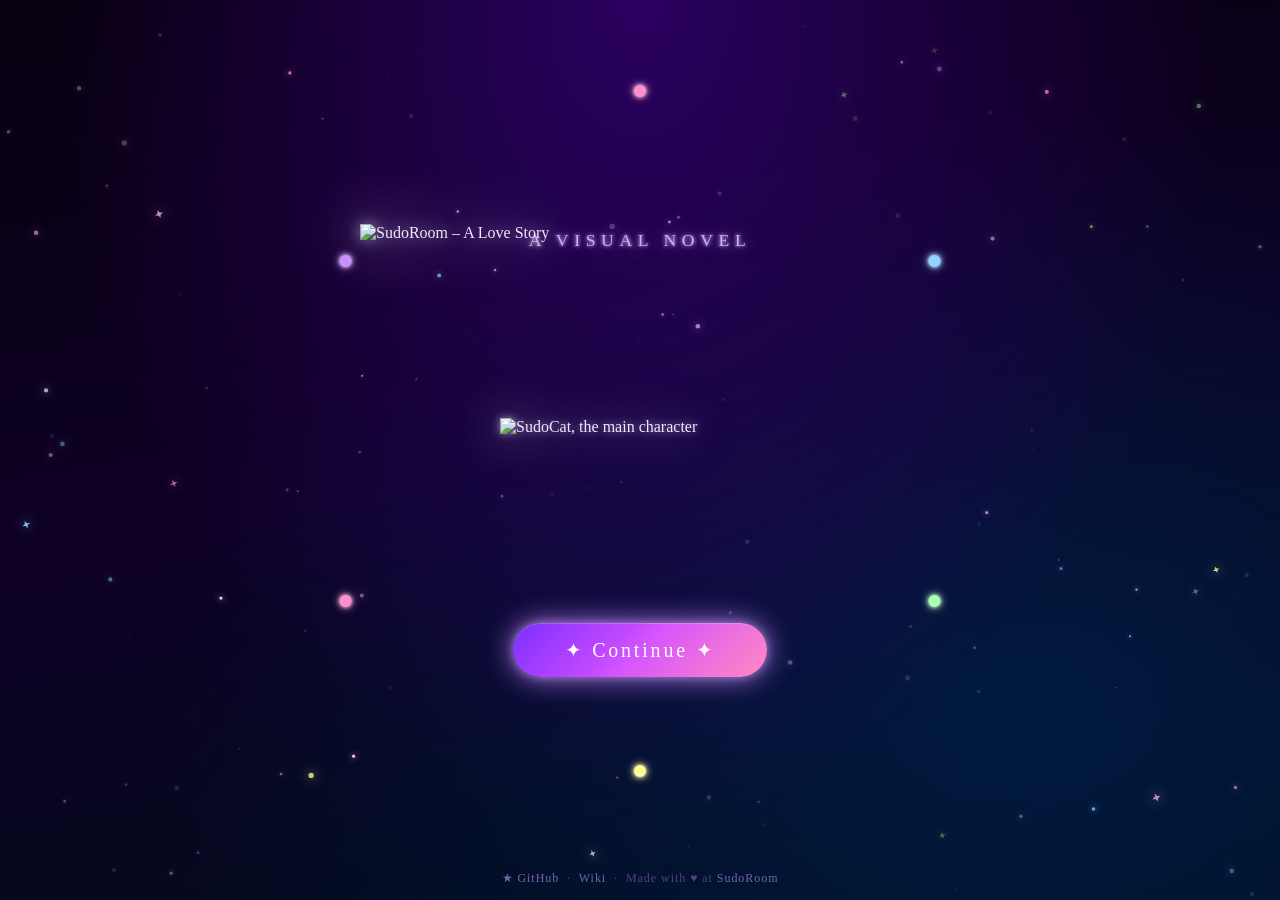
==== index.html @ d3a8534c "Add animated GitHub Pages splash page (index.html) Co-authored-by: romyilano <111032+romyilano@users" ====
<!DOCTYPE html>
<html lang="en">
<head>
  <meta charset="UTF-8" />
  <meta name="viewport" content="width=device-width, initial-scale=1.0" />
  <title>SudoRoom – A Love Story</title>
  <style>
    /* ── Base ───────────────────────────────────────────────── */
    *, *::before, *::after { box-sizing: border-box; margin: 0; padding: 0; }

    html, body {
      width: 100%; height: 100%;
      overflow: hidden;
      font-family: 'Georgia', serif;
      background: #0a0010;
      color: #f0e6ff;
    }

    /* ── Background scene ───────────────────────────────────── */
    #bg {
      position: fixed; inset: 0;
      background:
        radial-gradient(ellipse at 50% 0%, #2a0060 0%, transparent 65%),
        radial-gradient(ellipse at 80% 80%, #001a40 0%, transparent 60%),
        linear-gradient(170deg, #07000f 0%, #0e0025 50%, #000d1a 100%);
    }

    /* startpage art as a soft parallax layer */
    #scene-bg {
      position: fixed; inset: 0;
      background: url('game/images/backgrounds/startpage.png') center center / cover no-repeat;
      opacity: 0.18;
      mix-blend-mode: screen;
    }

    /* ── Sparkle canvas ─────────────────────────────────────── */
    #sparkle-canvas {
      position: fixed; inset: 0;
      pointer-events: none;
      z-index: 1;
    }

    /* ── Content wrapper ────────────────────────────────────── */
    #stage {
      position: relative;
      z-index: 10;
      width: 100%; height: 100%;
      display: flex;
      flex-direction: column;
      align-items: center;
      justify-content: center;
      gap: 0;
    }

    /* ── Title art ──────────────────────────────────────────── */
    #title-art {
      width: min(560px, 88vw);
      filter: drop-shadow(0 0 32px #b57bee) drop-shadow(0 0 8px #fff9);
      animation: titleFloat 6s ease-in-out infinite;
      user-select: none;
      margin-bottom: -12px;
    }

    @keyframes titleFloat {
      0%, 100% { transform: translateY(0px) rotate(-0.4deg); }
      50%       { transform: translateY(-14px) rotate(0.4deg); }
    }

    /* ── Subtitle ───────────────────────────────────────────── */
    #subtitle {
      font-size: clamp(0.85rem, 2vw, 1.1rem);
      letter-spacing: 0.32em;
      text-transform: uppercase;
      color: #d4aaff;
      text-shadow: 0 0 18px #b57bee, 0 0 4px #fff;
      animation: subtitlePulse 3s ease-in-out infinite;
      margin-bottom: 10px;
    }

    @keyframes subtitlePulse {
      0%, 100% { opacity: 0.85; }
      50%       { opacity: 1; text-shadow: 0 0 28px #e0aaff, 0 0 8px #fff; }
    }

    /* ── Cat character ──────────────────────────────────────── */
    #sudocat {
      width: min(280px, 52vw);
      filter: drop-shadow(0 0 24px #d4aaff99) drop-shadow(0 0 4px #fff8);
      animation: catFloat 5s ease-in-out infinite;
      user-select: none;
      margin-bottom: 8px;
    }

    @keyframes catFloat {
      0%, 100% { transform: translateY(0px) scale(1); }
      40%       { transform: translateY(-18px) scale(1.03); }
      80%       { transform: translateY(-6px) scale(0.98); }
    }

    /* ── Sparkle ring around the cat ───────────────────────── */
    .orbit-ring {
      position: absolute;
      width: min(340px, 64vw);
      height: min(340px, 64vw);
      border-radius: 50%;
      pointer-events: none;
      animation: orbitSpin 12s linear infinite;
    }

    .orbit-dot {
      position: absolute;
      top: -6px; left: calc(50% - 6px);
      width: 12px; height: 12px;
      border-radius: 50%;
    }

    .orbit-dot:nth-child(1)  { background: #ff8fcc; box-shadow: 0 0 10px #ff8fcc, 0 0 4px #fff; transform-origin: 6px calc(min(170px, 32vw) + 6px); transform: rotate(0deg)   translateY(calc(-1 * min(170px, 32vw))); }
    .orbit-dot:nth-child(2)  { background: #8fd4ff; box-shadow: 0 0 10px #8fd4ff, 0 0 4px #fff; transform-origin: 6px calc(min(170px, 32vw) + 6px); transform: rotate(60deg)  translateY(calc(-1 * min(170px, 32vw))); }
    .orbit-dot:nth-child(3)  { background: #aaffb0; box-shadow: 0 0 10px #aaffb0, 0 0 4px #fff; transform-origin: 6px calc(min(170px, 32vw) + 6px); transform: rotate(120deg) translateY(calc(-1 * min(170px, 32vw))); }
    .orbit-dot:nth-child(4)  { background: #fffb8f; box-shadow: 0 0 10px #fffb8f, 0 0 4px #fff; transform-origin: 6px calc(min(170px, 32vw) + 6px); transform: rotate(180deg) translateY(calc(-1 * min(170px, 32vw))); }
    .orbit-dot:nth-child(5)  { background: #ff8fcc; box-shadow: 0 0 10px #ff8fcc, 0 0 4px #fff; transform-origin: 6px calc(min(170px, 32vw) + 6px); transform: rotate(240deg) translateY(calc(-1 * min(170px, 32vw))); }
    .orbit-dot:nth-child(6)  { background: #c98fff; box-shadow: 0 0 10px #c98fff, 0 0 4px #fff; transform-origin: 6px calc(min(170px, 32vw) + 6px); transform: rotate(300deg) translateY(calc(-1 * min(170px, 32vw))); }

    @keyframes orbitSpin { to { transform: rotate(360deg); } }

    /* ── Cat + orbit wrapper ────────────────────────────────── */
    #cat-wrap {
      position: relative;
      display: flex;
      align-items: center;
      justify-content: center;
      width: min(340px, 64vw);
      height: min(340px, 64vw);
      margin-bottom: 4px;
    }
    #cat-wrap #sudocat {
      position: absolute;
    }

    /* ── CTA button ─────────────────────────────────────────── */
    #cta-btn {
      display: inline-block;
      padding: 0.75em 2.6em;
      font-size: clamp(1rem, 2.5vw, 1.25rem);
      font-family: 'Georgia', serif;
      letter-spacing: 0.14em;
      color: #fff;
      background: linear-gradient(135deg, #7b2fff 0%, #d44fff 50%, #ff6bb5 100%);
      border: none;
      border-radius: 999px;
      cursor: pointer;
      text-decoration: none;
      box-shadow: 0 0 28px #b57bee, 0 0 8px #fff6, inset 0 1px 0 #fff3;
      transition: transform 0.15s, box-shadow 0.15s;
      animation: btnGlow 2.5s ease-in-out infinite;
      position: relative;
      overflow: hidden;
      margin-top: 18px;
    }

    #cta-btn::before {
      content: '';
      position: absolute;
      inset: 0;
      background: linear-gradient(135deg, transparent 40%, #fff3 100%);
      border-radius: inherit;
      pointer-events: none;
    }

    #cta-btn:hover, #cta-btn:focus {
      transform: scale(1.07) translateY(-3px);
      box-shadow: 0 0 48px #d44fff, 0 0 16px #fff6;
      outline: none;
    }

    @keyframes btnGlow {
      0%, 100% { box-shadow: 0 0 28px #b57bee, 0 0 6px #fff4; }
      50%       { box-shadow: 0 0 52px #d44fff, 0 0 18px #fff6; }
    }

    /* ── Footer links ───────────────────────────────────────── */
    #footer {
      position: fixed;
      bottom: 14px;
      left: 0; right: 0;
      text-align: center;
      font-size: 0.75rem;
      letter-spacing: 0.08em;
      color: #9966cc88;
      z-index: 20;
    }

    #footer a {
      color: #c09dff99;
      text-decoration: none;
      transition: color 0.2s;
    }

    #footer a:hover { color: #e0aaff; }
  </style>
</head>
<body>

<!-- background layers -->
<div id="bg"></div>
<div id="scene-bg"></div>

<!-- animated sparkle canvas -->
<canvas id="sparkle-canvas"></canvas>

<!-- main content -->
<div id="stage">

  <!-- title logo -->
  <img id="title-art"
       src="images/SudoRoom_A_Love_Story.png"
       alt="SudoRoom – A Love Story" />

  <!-- subtitle -->
  <p id="subtitle">A Visual Novel</p>

  <!-- cat with orbit sparkles -->
  <div id="cat-wrap">
    <div class="orbit-ring">
      <span class="orbit-dot"></span>
      <span class="orbit-dot"></span>
      <span class="orbit-dot"></span>
      <span class="orbit-dot"></span>
      <span class="orbit-dot"></span>
      <span class="orbit-dot"></span>
    </div>
    <img id="sudocat"
         src="game/images/characters/sudocat/sudocat-normal.png"
         alt="SudoCat, the main character" />
  </div>

  <!-- CTA button -->
  <a id="cta-btn"
     href="https://romyilano.itch.io/sudoroom-a-love-story"
     target="_blank"
     rel="noopener noreferrer">
    ✦ Continue ✦
  </a>

</div>

<!-- footer -->
<footer id="footer">
  <a href="https://github.com/romyilano/SudoRoomRenPyGame" target="_blank" rel="noopener noreferrer">★ GitHub</a>
  &nbsp;·&nbsp;
  <a href="https://sudoroom.org/wiki/SudoRoomVisualNovelGame" target="_blank" rel="noopener noreferrer">Wiki</a>
  &nbsp;·&nbsp;
  Made with ♥ at&nbsp;<a href="https://sudoroom.org" target="_blank" rel="noopener noreferrer">SudoRoom</a>
</footer>

<script>
/* ── Sparkle particle system ─────────────────────────────────── */
(function () {
  'use strict';

  const canvas = document.getElementById('sparkle-canvas');
  const ctx    = canvas.getContext('2d');

  const COLORS = ['#ff8fcc','#c98fff','#8fd4ff','#fffb8f','#aaffb0','#ffffff','#ffb3e6'];
  const MAX_PARTICLES = 140;

  let W, H;
  const particles = [];

  function resize() {
    W = canvas.width  = window.innerWidth;
    H = canvas.height = window.innerHeight;
  }

  window.addEventListener('resize', resize);
  resize();

  /* Particle factory */
  function createParticle(x, y, burst) {
    const angle  = Math.random() * Math.PI * 2;
    const speed  = burst ? (Math.random() * 4 + 1) : (Math.random() * 0.6 + 0.15);
    const size   = burst ? (Math.random() * 5 + 2) : (Math.random() * 3.5 + 1);
    const life   = burst ? (Math.random() * 40 + 20) : (Math.random() * 120 + 60);
    return {
      x: x  ?? (Math.random() * W),
      y: y  ?? (Math.random() * H),
      vx: Math.cos(angle) * speed,
      vy: Math.sin(angle) * speed - (burst ? 0 : Math.random() * 0.3),
      size,
      life,
      maxLife: life,
      color: COLORS[Math.floor(Math.random() * COLORS.length)],
      twinkleOffset: Math.random() * Math.PI * 2,
      shape: Math.random() < 0.35 ? 'star' : 'circle',
    };
  }

  /* Seed ambient particles */
  for (let i = 0; i < MAX_PARTICLES; i++) {
    const p = createParticle();
    p.life = Math.random() * p.maxLife; // stagger
    particles.push(p);
  }

  /* Draw a 4-point star */
  function drawStar(ctx, x, y, r, color, alpha) {
    ctx.save();
    ctx.globalAlpha = alpha;
    ctx.fillStyle   = color;
    ctx.shadowColor = color;
    ctx.shadowBlur  = r * 3;
    ctx.beginPath();
    for (let i = 0; i < 8; i++) {
      const rad = i % 2 === 0 ? r : r * 0.4;
      const a   = (Math.PI / 4) * i - Math.PI / 8;
      if (i === 0) ctx.moveTo(x + rad * Math.cos(a), y + rad * Math.sin(a));
      else          ctx.lineTo(x + rad * Math.cos(a), y + rad * Math.sin(a));
    }
    ctx.closePath();
    ctx.fill();
    ctx.restore();
  }

  /* Draw a glowing circle */
  function drawCircle(ctx, x, y, r, color, alpha) {
    ctx.save();
    ctx.globalAlpha = alpha;
    ctx.fillStyle   = color;
    ctx.shadowColor = color;
    ctx.shadowBlur  = r * 4;
    ctx.beginPath();
    ctx.arc(x, y, r, 0, Math.PI * 2);
    ctx.fill();
    ctx.restore();
  }

  let frame = 0;

  function tick() {
    ctx.clearRect(0, 0, W, H);
    frame++;

    /* Spawn new ambient particles to maintain count */
    while (particles.length < MAX_PARTICLES) particles.push(createParticle());

    for (let i = particles.length - 1; i >= 0; i--) {
      const p = particles[i];
      p.x += p.vx;
      p.y += p.vy;
      p.life--;

      const progress = p.life / p.maxLife;
      const twinkle  = 0.5 + 0.5 * Math.sin(frame * 0.12 + p.twinkleOffset);
      const alpha    = progress * twinkle;

      if (p.shape === 'star') {
        drawStar(ctx, p.x, p.y, p.size, p.color, alpha);
      } else {
        drawCircle(ctx, p.x, p.y, p.size * 0.6, p.color, alpha);
      }

      if (p.life <= 0 || p.x < -20 || p.x > W + 20 || p.y < -20 || p.y > H + 20) {
        particles.splice(i, 1);
      }
    }

    requestAnimationFrame(tick);
  }

  tick();

  /* Click / tap → burst of sparkles */
  function burst(ex, ey) {
    for (let i = 0; i < 22; i++) {
      particles.push(createParticle(ex, ey, true));
    }
  }

  document.addEventListener('click',     e => burst(e.clientX, e.clientY));
  document.addEventListener('touchstart', e => {
    const t = e.touches[0];
    burst(t.clientX, t.clientY);
  }, { passive: true });
}());
</script>
</body>
</html>
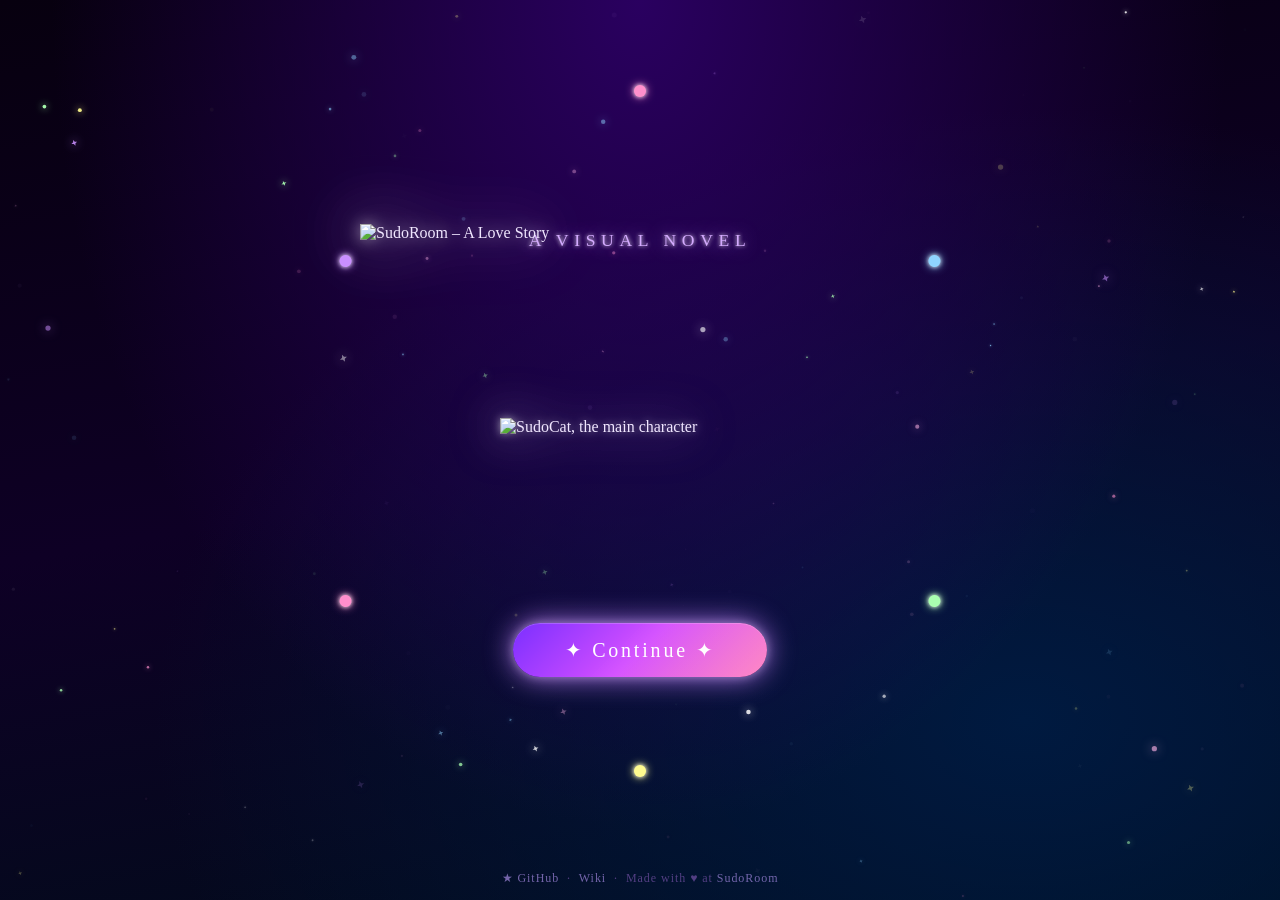
==== commit fcf3b3f7: "web version of renpy game" ====
--- a/index.html
+++ b/index.html
@@ -236,9 +236,7 @@
 
   <!-- CTA button -->
   <a id="cta-btn"
-     href="https://romyilano.itch.io/sudoroom-a-love-story"
-     target="_blank"
-     rel="noopener noreferrer">
+     href="gameplay.html">
     ✦ Continue ✦
   </a>
 
